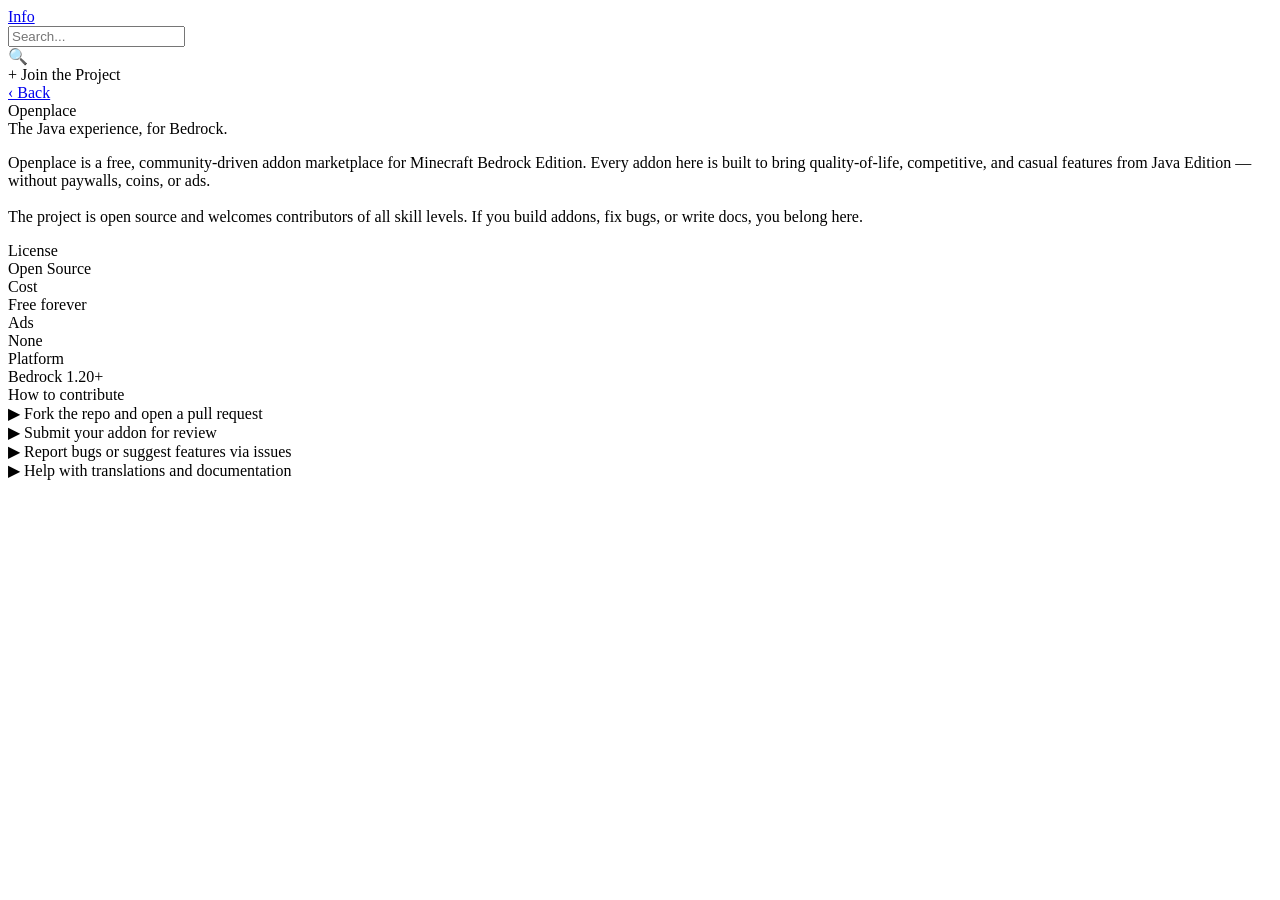
==== info.html @ 9db1f333 "Create info.html" ====
<!DOCTYPE html>
<html lang="en">
<head>
<meta charset="UTF-8">
<meta name="viewport" content="width=device-width, initial-scale=1.0">
<title>Info - Openplace</title>
<link href="https://fonts.googleapis.com/css2?family=Noto+Sans:wght@400;700;900&display=swap" rel="stylesheet">
<link rel="stylesheet" href="styles.css">
</head>
<body>

<!-- TOPBAR -->
<div class="topbar">
  <div class="topbar-inner">
    <a href="info.html" class="tb-info">Info</a>
    <div class="tb-search">
      <input type="text" placeholder="Search...">
      <div class="tb-search-btn">🔍</div>
    </div>
    <div class="tb-join">+ Join the Project</div>
  </div>
</div>

<!-- LAYOUT -->
<div class="layout">
  <div class="scroll">
    <div class="mw">
      <div class="info-page">
        <a href="index.html" class="back-btn">‹ Back</a>
        
        <div class="info-section">
          <div class="info-title">Open<span>place</span></div>
          <div class="info-tagline">The Java experience, for Bedrock.</div>
          <p class="info-body">
            Openplace is a free, community-driven addon marketplace for Minecraft Bedrock Edition. 
            Every addon here is built to bring quality-of-life, competitive, and casual features from 
            Java Edition — without paywalls, coins, or ads.<br><br>
            The project is open source and welcomes contributors of all skill levels. If you build addons, 
            fix bugs, or write docs, you belong here.
          </p>
          
          <div class="info-grid">
            <div class="info-cell">
              <div class="info-cell-lbl">License</div>
              <div class="info-cell-val">Open Source</div>
            </div>
            <div class="info-cell">
              <div class="info-cell-lbl">Cost</div>
              <div class="info-cell-val green">Free forever</div>
            </div>
            <div class="info-cell">
              <div class="info-cell-lbl">Ads</div>
              <div class="info-cell-val green">None</div>
            </div>
            <div class="info-cell">
              <div class="info-cell-lbl">Platform</div>
              <div class="info-cell-val">Bedrock 1.20+</div>
            </div>
          </div>
        </div>
        
        <div class="sec">
          <div class="sec-hd">How to contribute</div>
          <div class="feat-grid">
            <div class="feat-item">
              <span class="feat-bullet">▶</span>
              <span class="feat-txt">Fork the repo and open a pull request</span>
            </div>
            <div class="feat-item">
              <span class="feat-bullet">▶</span>
              <span class="feat-txt">Submit your addon for review</span>
            </div>
            <div class="feat-item">
              <span class="feat-bullet">▶</span>
              <span class="feat-txt">Report bugs or suggest features via issues</span>
            </div>
            <div class="feat-item">
              <span class="feat-bullet">▶</span>
              <span class="feat-txt">Help with translations and documentation</span>
            </div>
          </div>
        </div>
        
      </div>
    </div>
  </div>
</div>

</body>
</html>
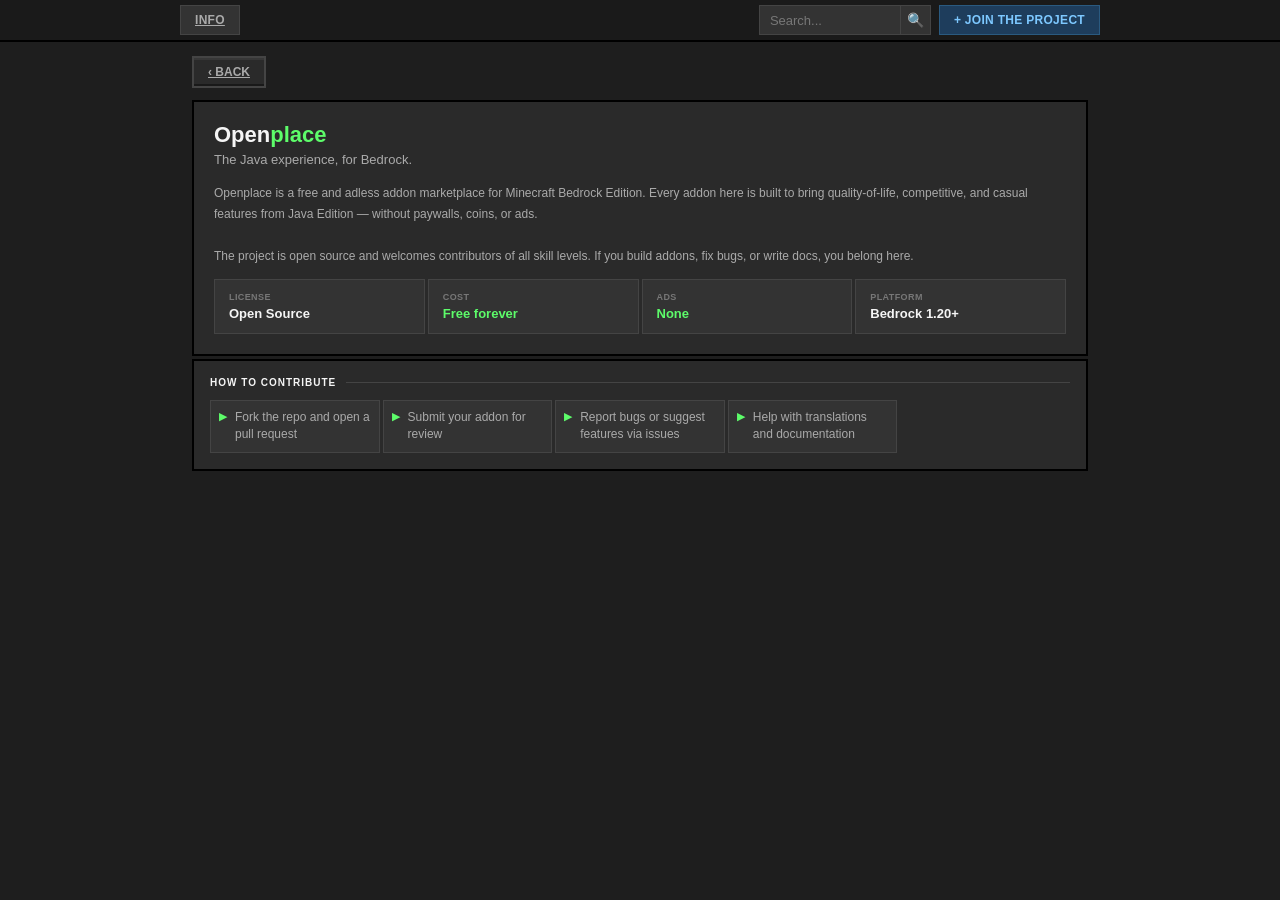
==== commit 92dfd109: "Update info.html" ====
--- a/info.html
+++ b/info.html
@@ -32,7 +32,7 @@
           <div class="info-title">Open<span>place</span></div>
           <div class="info-tagline">The Java experience, for Bedrock.</div>
           <p class="info-body">
-            Openplace is a free, community-driven addon marketplace for Minecraft Bedrock Edition. 
+            Openplace is a free and adless addon marketplace for Minecraft Bedrock Edition. 
             Every addon here is built to bring quality-of-life, competitive, and casual features from 
             Java Edition — without paywalls, coins, or ads.<br><br>
             The project is open source and welcomes contributors of all skill levels. If you build addons, 
--- a/styles.css
+++ b/styles.css
@@ -0,0 +1,235 @@
+
+:root {
+  --bg: #1e1e1e;
+  --panel: #2a2a2a;
+  --panel2: #333;
+  --border: #111;
+  --border2: #444;
+  --white: #f5f5f5;
+  --silver: #aaa;
+  --silver2: #777;
+  --green: #5dfc6a;
+  --accent: #ffd84d;
+  --body: 'Noto Sans', sans-serif;
+  --max: 920px;
+}
+
+* { margin:0; padding:0; box-sizing:border-box; }
+html, body { height:100%; overflow:hidden; background:var(--bg); color:var(--white); font-family:var(--body); font-size:13px; }
+
+/* ── TOPBAR ── */
+.topbar {
+  height:42px; background:#1a1a1a; border-bottom:2px solid #000;
+  display:flex; align-items:center; justify-content:center;
+  padding:0 12px; flex-shrink:0;
+}
+.topbar-inner { width:100%; max-width:var(--max); display:flex; align-items:center; gap:8px; }
+.tb-info {
+  display:flex; align-items:center; height:30px; padding:0 14px;
+  background:var(--panel2); border:1px solid var(--border2); color:var(--silver);
+  font-size:12px; font-weight:700; cursor:pointer; text-transform:uppercase; letter-spacing:.3px;
+  margin-right:auto; transition:background .1s, color .1s;
+}
+.tb-info:hover { background:#3a3a3a; color:var(--white); }
+.tb-search { display:flex; align-items:center; background:var(--panel2); border:1px solid var(--border2); height:30px; }
+.tb-search input { background:none; border:none; outline:none; font-family:var(--body); font-size:13px; color:var(--white); padding:0 10px; width:140px; }
+.tb-search input::placeholder { color:var(--silver2); }
+.tb-search-btn { width:30px; height:30px; display:flex; align-items:center; justify-content:center; color:var(--silver); font-size:14px; border-left:1px solid var(--border2); cursor:pointer; }
+.tb-join {
+  display:flex; align-items:center; height:30px; padding:0 14px;
+  background:#1e3d5c; border:1px solid #2a5a80; color:#7dc8ff;
+  font-size:12px; font-weight:700; cursor:pointer; text-transform:uppercase; letter-spacing:.3px;
+  transition:background .1s;
+}
+.tb-join:hover { background:#2a5478; }
+
+/* ── LAYOUT ── */
+.layout { height:calc(100vh - 42px); display:flex; flex-direction:column; overflow:hidden; }
+.scroll { flex:1; overflow-y:auto; overflow-x:hidden; }
+.scroll::-webkit-scrollbar { width:6px; }
+.scroll::-webkit-scrollbar-track { background:#111; }
+.scroll::-webkit-scrollbar-thumb { background:#444; }
+
+/* ── CENTERED WRAPPER ── */
+.mw { max-width:var(--max); margin:0 auto; width:100%; padding:0 12px; }
+
+/* ── PAGES ── */
+#page-home { display:block; }
+#page-addon { display:none; }
+#page-info { display:none; }
+
+/* ── HERO BANNER ── */
+.hero-banner {
+  margin:16px 0 0;
+  background:var(--panel);
+  border:2px solid #000;
+  padding:36px 40px 34px;
+  display:flex;
+  flex-direction:column;
+  gap:10px;
+  position:relative;
+  overflow:hidden;
+}
+.hero-banner::before {
+  content:'';
+  position:absolute;
+  inset:0;
+  background:repeating-conic-gradient(#232323 0% 25%, #1e1e1e 0% 50%) 0 0/18px 18px;
+  opacity:.45;
+}
+.hero-banner-inner { position:relative; z-index:1; }
+.hero-title {
+  font-size:38px;
+  font-weight:900;
+  color:var(--white);
+  letter-spacing:-.5px;
+  line-height:1.1;
+  margin-bottom:8px;
+}
+.hero-title span { color:var(--green); }
+.hero-sub {
+  font-size:15px;
+  font-weight:700;
+  color:var(--silver);
+  margin-bottom:4px;
+}
+.hero-tags {
+  display:flex;
+  gap:8px;
+  margin-top:6px;
+}
+.hero-tag {
+  font-size:10px;
+  font-weight:700;
+  text-transform:uppercase;
+  letter-spacing:.4px;
+  padding:4px 10px;
+  border:1px solid;
+}
+.hero-tag.green { color:var(--green); border-color:rgba(93,252,106,.3); background:rgba(93,252,106,.07); }
+.hero-tag.silver { color:var(--silver); border-color:var(--border2); background:rgba(255,255,255,.04); }
+
+/* ── CATEGORY TABS ── */
+.cat-bar { display:flex; gap:3px; padding-top:10px; }
+.cat-divider { height:2px; background:#555; }
+.cat-tab {
+  display:flex; align-items:center; gap:6px; padding:0 14px; height:36px;
+  cursor:pointer; font-size:11px; font-weight:700; color:var(--silver);
+  background:var(--panel); border:2px solid #000; border-bottom:none;
+  text-transform:uppercase; letter-spacing:.2px;
+  box-shadow:inset 0 2px 0 rgba(255,255,255,.07), inset 0 -2px 0 rgba(0,0,0,.4);
+  transition:background .1s, color .1s;
+  position:relative; bottom:-2px;
+}
+.cat-tab:hover { background:var(--panel2); color:var(--white); }
+.cat-tab.active {
+  background:#2d2d2d; border-color:#555 #555 transparent #555;
+  color:var(--white); box-shadow:inset 0 2px 0 rgba(255,255,255,.1);
+}
+.cat-tab-icon { font-size:15px; }
+
+/* ── LISTING ── */
+.listing { padding:14px 0 40px; }
+.listing-hd { font-size:12px; font-weight:900; color:var(--white); text-transform:uppercase; letter-spacing:.5px; margin-bottom:10px; }
+.listing-grid { display:grid; grid-template-columns:repeat(auto-fill,minmax(170px,1fr)); gap:3px; }
+.list-card {
+  background:var(--panel); border:2px solid #000; cursor:pointer; overflow:hidden;
+  transition:border-color .1s, transform .1s;
+}
+.list-card:hover { transform:translateY(-2px); border-color:#555; }
+.list-thumb {
+  aspect-ratio:1; background:var(--panel2); display:flex; align-items:center;
+  justify-content:center; font-size:44px; border-bottom:2px solid #000;
+}
+.list-info { padding:8px 9px 9px; }
+.list-tag {
+  display:inline-block; font-size:9px; font-weight:700; padding:2px 6px; margin-bottom:5px;
+  text-transform:uppercase; letter-spacing:.2px;
+}
+.list-tag.quality-of-life { background:rgba(93,252,106,.1); color:#7dfc8a; border:1px solid rgba(93,252,106,.2); }
+.list-tag.competitive { background:rgba(224,64,64,.1); color:#ff7070; border:1px solid rgba(224,64,64,.2); }
+.list-tag.casual { background:rgba(74,158,255,.1); color:#7ab8ff; border:1px solid rgba(74,158,255,.2); }
+.list-name { font-size:13px; font-weight:700; color:var(--white); margin-bottom:3px; white-space:nowrap; overflow:hidden; text-overflow:ellipsis; }
+.list-sub { font-size:11px; color:var(--silver2); line-height:1.4; }
+.list-row { display:flex; align-items:center; justify-content:space-between; margin-top:7px; padding-top:6px; border-top:1px solid var(--border2); }
+.list-ver { font-size:10px; color:var(--silver2); }
+.list-free { font-size:10px; font-weight:700; color:var(--green); }
+
+/* ── DETAIL ── */
+.detail-page { padding:14px 0 40px; }
+.back-btn {
+  display:inline-flex; align-items:center; gap:8px; font-size:12px; font-weight:700;
+  color:var(--silver); background:var(--panel); border:2px solid var(--border2);
+  padding:7px 14px; cursor:pointer; margin-bottom:12px; text-transform:uppercase;
+  box-shadow:inset 0 2px 0 rgba(255,255,255,.06), inset 0 -2px 0 rgba(0,0,0,.4); transition:all .1s;
+}
+.back-btn:hover { color:var(--white); background:var(--panel2); }
+.detail-hero { display:grid; grid-template-columns:1.3fr 1fr; gap:3px; margin-bottom:3px; }
+.detail-art {
+  background:var(--panel); border:2px solid #000; display:flex; align-items:center;
+  justify-content:center; font-size:90px; min-height:210px; position:relative; overflow:hidden;
+}
+.detail-art::before { content:''; position:absolute; inset:0; background:repeating-conic-gradient(#222 0% 25%,#1a1a1a 0% 50%) 0 0/14px 14px; opacity:.5; }
+.detail-art span { position:relative; z-index:1; filter:drop-shadow(0 5px 0 rgba(0,0,0,.8)); }
+.detail-panel { background:var(--panel); border:2px solid #000; padding:16px; display:flex; flex-direction:column; }
+.detail-title { font-size:17px; font-weight:900; color:var(--white); line-height:1.4; margin:6px 0 8px; }
+.detail-desc { font-size:12px; color:var(--silver); line-height:1.65; flex:1; margin-bottom:12px; }
+.detail-meta { display:grid; grid-template-columns:repeat(4,1fr); gap:2px; margin-bottom:12px; }
+.meta-cell { background:var(--panel2); border:1px solid var(--border2); padding:7px; }
+.meta-lbl { font-size:9px; font-weight:700; color:var(--silver2); text-transform:uppercase; letter-spacing:.4px; margin-bottom:3px; }
+.meta-val { font-size:12px; font-weight:700; color:var(--white); }
+.meta-val.free { color:var(--green); }
+.dl-btn {
+  display:block; font-size:12px; font-weight:900; text-align:center; padding:13px;
+  background:#3a7a40; color:var(--white); cursor:pointer; text-decoration:none; text-transform:uppercase;
+  border:2px solid #2a5a2e;
+  box-shadow:inset 0 2px 0 rgba(255,255,255,.1), inset 0 -3px 0 rgba(0,0,0,.4), 0 4px 0 #1a3a1e;
+  transition:all .1s;
+}
+.dl-btn:hover { background:#4a9a50; transform:translateY(-1px); }
+.dl-btn:active { transform:translateY(2px); box-shadow:inset 0 2px 0 rgba(255,255,255,.08), 0 2px 0 #1a3a1e; }
+.sec { background:var(--panel); border:2px solid #000; padding:16px; margin-bottom:3px; }
+.sec-hd { font-size:10px; font-weight:900; color:var(--white); text-transform:uppercase; letter-spacing:1px; margin-bottom:12px; display:flex; align-items:center; gap:10px; }
+.sec-hd::after { content:''; flex:1; height:1px; background:var(--border2); }
+.feat-grid { display:grid; grid-template-columns:repeat(auto-fill,minmax(160px,1fr)); gap:3px; }
+.feat-item { display:flex; align-items:flex-start; gap:8px; padding:8px; background:var(--panel2); border:1px solid var(--border2); }
+.feat-bullet { font-size:11px; color:var(--green); flex-shrink:0; margin-top:1px; }
+.feat-txt { font-size:12px; color:var(--silver); line-height:1.45; }
+.shots-grid { display:grid; grid-template-columns:repeat(3,1fr); gap:3px; }
+.shot { aspect-ratio:16/9; background:var(--panel2); border:1px solid var(--border2); display:flex; flex-direction:column; align-items:center; justify-content:center; gap:5px; }
+.shot-icon { font-size:20px; }
+.shot-lbl { font-size:9px; font-weight:700; color:var(--silver2); text-transform:uppercase; }
+.cl-list { display:flex; flex-direction:column; gap:10px; }
+.cl-row { display:flex; gap:14px; padding-bottom:10px; border-bottom:1px solid var(--border2); }
+.cl-row:last-child { border-bottom:none; }
+.cl-ver { font-size:10px; font-weight:700; color:var(--accent); min-width:44px; padding-top:2px; }
+.cl-items { display:flex; flex-direction:column; gap:5px; }
+.cl-item { font-size:12px; color:var(--silver); display:flex; align-items:flex-start; gap:8px; }
+.cl-item::before { content:'—'; color:var(--border2); flex-shrink:0; }
+/* ── INFO PAGE ── */
+.info-page { padding:14px 0 40px; }
+.info-section { background:var(--panel); border:2px solid #000; padding:20px; margin-bottom:3px; }
+.info-title { font-size:22px; font-weight:900; color:var(--white); margin-bottom:4px; }
+.info-title span { color:var(--green); }
+.info-tagline { font-size:13px; color:var(--silver); margin-bottom:16px; }
+.info-body { font-size:12px; color:var(--silver); line-height:1.75; }
+.info-grid { display:grid; grid-template-columns:repeat(auto-fill,minmax(200px,1fr)); gap:3px; margin-top:12px; }
+.info-cell { background:var(--panel2); border:1px solid var(--border2); padding:12px 14px; }
+.info-cell-lbl { font-size:9px; font-weight:700; color:var(--silver2); text-transform:uppercase; letter-spacing:.4px; margin-bottom:4px; }
+.info-cell-val { font-size:13px; font-weight:700; color:var(--white); }
+.info-cell-val.green { color:var(--green); }
+
+@keyframes fadeUp { from{opacity:0;transform:translateY(8px)} to{opacity:1;transform:translateY(0)} }
+
+
+/* Add link styling for cards */
+.list-card {
+  text-decoration: none;
+  color: inherit;
+  display: block;
+}
+
+/* Add this to make tab links look like buttons */
+.cat-tab {
+  text-decoration: none;
+}
